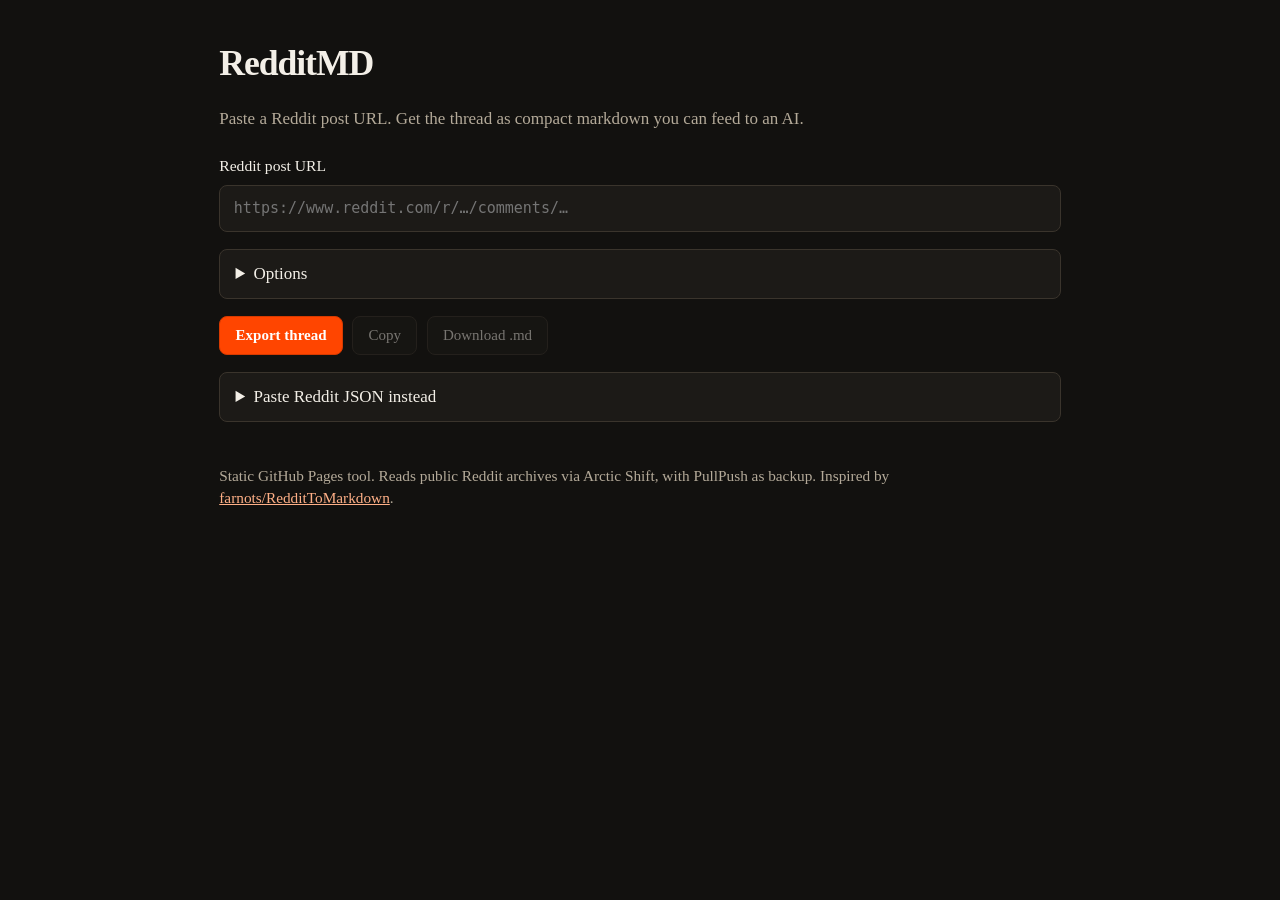
==== index.html @ d7150fc7 "checkpoint before checking out main" ====
<!DOCTYPE html>
<html lang="en">
<head>
  <meta charset="utf-8" />
  <meta name="viewport" content="width=device-width, initial-scale=1" />
  <title>RedditMD</title>
  <meta name="description" content="Export a Reddit thread to compact markdown for AI analysis." />
  <link rel="icon" href="data:image/svg+xml,<svg xmlns='http://www.w3.org/2000/svg' viewBox='0 0 100 100'><text y='.9em' font-size='90'>R</text></svg>" />
  <link rel="stylesheet" href="./styles.css" />
</head>
<body>
  <main class="wrap">
    <header class="hero">
      <h1>RedditMD</h1>
      <p>Paste a Reddit post URL. Get the thread as compact markdown you can feed to an AI.</p>
    </header>

    <label class="field">
      <span>Reddit post URL</span>
      <input id="url" type="url" inputmode="url" placeholder="https://www.reddit.com/r/…/comments/…" autocomplete="off" />
    </label>

    <details class="opts">
      <summary>Options</summary>
      <div class="opt-grid">
        <label><input type="checkbox" id="loadAll" checked /> Pull remaining comments if the first pass is truncated</label>
        <label><input type="checkbox" id="includeDeleted" /> Keep deleted / removed comments</label>
        <label><input type="checkbox" id="spaceTop" /> Blank line between top-level comments</label>
        <fieldset>
          <legend>Layout</legend>
          <label><input type="radio" name="style" value="compact" checked /> Compact (best for AI)</label>
          <label><input type="radio" name="style" value="tree" /> Tree</label>
          <label><input type="radio" name="style" value="list" /> Nested list</label>
        </fieldset>
        <fieldset>
          <legend>Sort</legend>
          <label><input type="radio" name="sort" value="score" checked /> Score</label>
          <label><input type="radio" name="sort" value="new" /> Newest</label>
          <label><input type="radio" name="sort" value="old" /> Oldest</label>
        </fieldset>
      </div>
    </details>

    <div class="actions">
      <button id="exportBtn" class="primary" type="button">Export thread</button>
      <button id="copyBtn" type="button" disabled>Copy</button>
      <a id="downloadBtn" class="btn" aria-disabled="true">Download .md</a>
    </div>

    <p id="status" class="status" hidden></p>
    <p id="stats" class="stats" hidden></p>

    <details id="jsonBox" class="opts">
      <summary>Paste Reddit JSON instead</summary>
      <p class="hint">If a brand-new post is missing from the archive, open the post, add <code>.json</code> to the URL, copy everything, and paste it here.</p>
      <textarea id="jsonInput" rows="6" placeholder='[{"kind":"Listing",...}]'></textarea>
      <button id="jsonBtn" type="button">Export from JSON</button>
    </details>

    <section id="outputBlock" hidden>
      <h2>Markdown</h2>
      <pre id="output"></pre>
    </section>

    <footer>
      <p>Static GitHub Pages tool. Reads public Reddit archives via Arctic Shift, with PullPush as backup. Inspired by <a href="https://github.com/farnots/RedditToMarkdown">farnots/RedditToMarkdown</a>.</p>
    </footer>
  </main>
  <script src="./app.js"></script>
</body>
</html>
---- styles.css ----
:root {
  color-scheme: dark;
  --bg: #12110f;
  --panel: #1c1a17;
  --ink: #f3efe7;
  --muted: #b4aa99;
  --line: #3a342c;
  --accent: #ff4500;
  --ok: #9ad07a;
  --bad: #f0a0a0;
  --mono: "SFMono-Regular", ui-monospace, Menlo, Consolas, monospace;
  --sans: "Iowan Old Style", "Palatino Linotype", Palatino, Georgia, serif;
}

* { box-sizing: border-box; }

html, body {
  margin: 0;
  background: var(--bg);
  color: var(--ink);
  font: 17px/1.45 var(--sans);
}

.wrap {
  max-width: 52rem;
  margin: 0 auto;
  padding: 2.25rem 1.25rem 4rem;
}

.hero h1 {
  margin: 0 0 0.35rem;
  font-size: 2.1rem;
  letter-spacing: -0.03em;
}

.hero p, .hint, footer, .status, .stats {
  color: var(--muted);
}

.field {
  display: grid;
  gap: 0.4rem;
  margin: 1.4rem 0 1rem;
}

.field span { font-size: 0.92rem; }

input[type="url"], textarea {
  width: 100%;
  border: 1px solid var(--line);
  background: var(--panel);
  color: var(--ink);
  border-radius: 8px;
  padding: 0.7rem 0.8rem;
  font: 15px/1.4 var(--mono);
}

textarea { resize: vertical; }

.opts {
  border: 1px solid var(--line);
  border-radius: 8px;
  padding: 0.7rem 0.9rem;
  margin: 0.8rem 0;
  background: var(--panel);
}

.opts summary { cursor: pointer; }

.opt-grid {
  display: grid;
  gap: 0.55rem;
  margin-top: 0.75rem;
}

fieldset {
  border: 1px solid var(--line);
  border-radius: 6px;
  margin: 0;
  padding: 0.5rem 0.7rem 0.65rem;
}

legend { color: var(--muted); padding: 0 0.3rem; }

.actions {
  display: flex;
  flex-wrap: wrap;
  gap: 0.55rem;
  margin: 1rem 0;
}

button, .btn {
  appearance: none;
  border: 1px solid var(--line);
  background: var(--panel);
  color: var(--ink);
  border-radius: 8px;
  padding: 0.55rem 0.9rem;
  font: 15px/1.2 var(--sans);
  text-decoration: none;
  cursor: pointer;
}

button.primary {
  background: var(--accent);
  border-color: #d63a00;
  color: #fff;
  font-weight: 650;
}

button:disabled, .btn[aria-disabled="true"] {
  opacity: 0.45;
  pointer-events: none;
}

.status { min-height: 1.4em; margin: 0.2rem 0; }
.status.ok { color: var(--ok); }
.status.bad { color: var(--bad); }

.stats { margin: 0 0 1rem; font-size: 0.95rem; }

#outputBlock h2 { margin-bottom: 0.4rem; }

pre {
  white-space: pre-wrap;
  word-break: break-word;
  background: var(--panel);
  border: 1px solid var(--line);
  border-radius: 8px;
  padding: 1rem;
  font: 13px/1.45 var(--mono);
  max-height: 70vh;
  overflow: auto;
}

footer {
  margin-top: 2.5rem;
  font-size: 0.9rem;
}

a { color: #ffb087; }
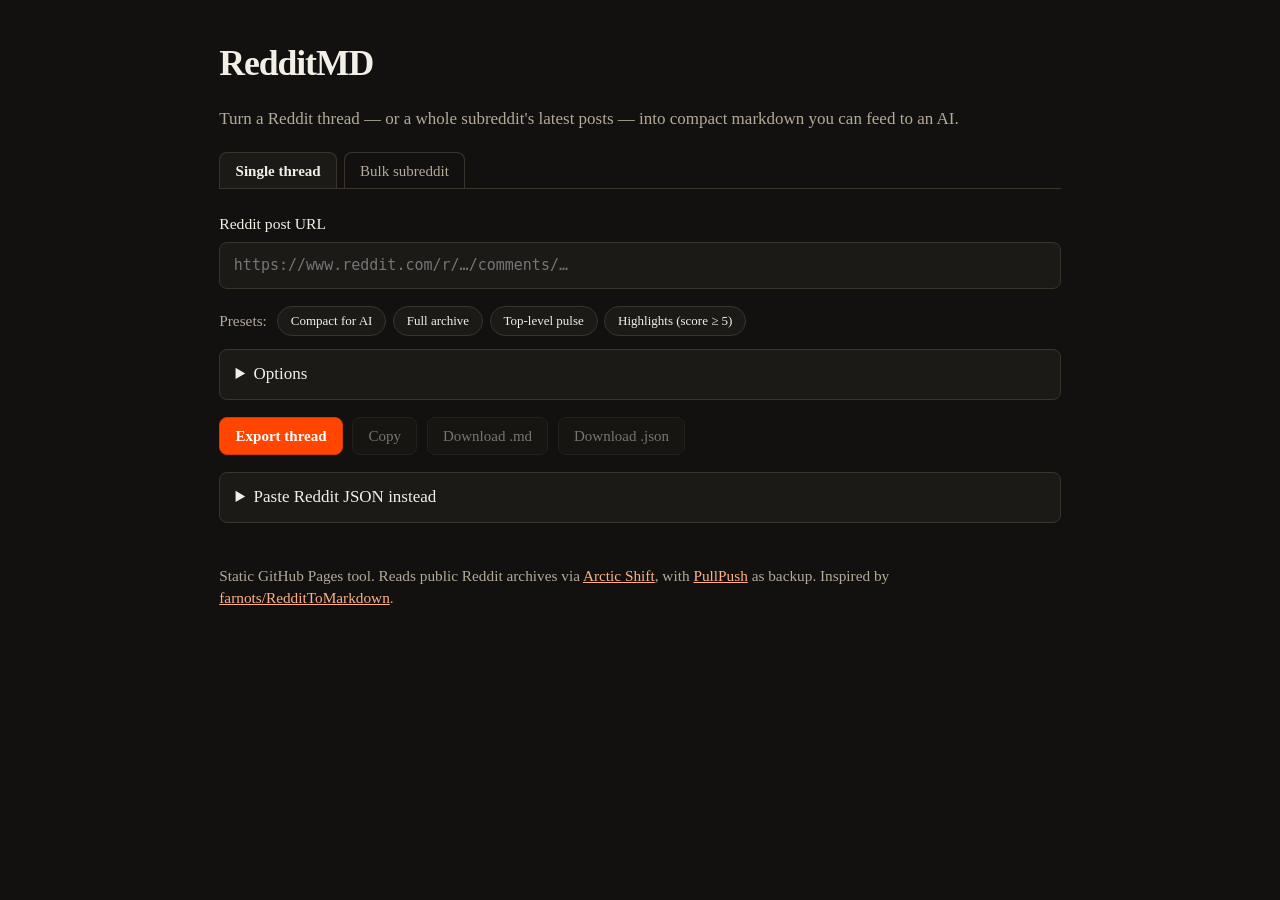
==== commit 625ee005: "good push" ====
--- a/index.html
+++ b/index.html
@@ -4,7 +4,7 @@
   <meta charset="utf-8" />
   <meta name="viewport" content="width=device-width, initial-scale=1" />
   <title>RedditMD</title>
-  <meta name="description" content="Export a Reddit thread to compact markdown for AI analysis." />
+  <meta name="description" content="Export Reddit threads to compact markdown for AI analysis." />
   <link rel="icon" href="data:image/svg+xml,<svg xmlns='http://www.w3.org/2000/svg' viewBox='0 0 100 100'><text y='.9em' font-size='90'>R</text></svg>" />
   <link rel="stylesheet" href="./styles.css" />
 </head>
@@ -12,20 +12,60 @@
   <main class="wrap">
     <header class="hero">
       <h1>RedditMD</h1>
-      <p>Paste a Reddit post URL. Get the thread as compact markdown you can feed to an AI.</p>
+      <p>Turn a Reddit thread — or a whole subreddit's latest posts — into compact markdown you can feed to an AI.</p>
     </header>
 
-    <label class="field">
-      <span>Reddit post URL</span>
-      <input id="url" type="url" inputmode="url" placeholder="https://www.reddit.com/r/…/comments/…" autocomplete="off" />
-    </label>
+    <div class="tabs" role="tablist">
+      <button class="tab active" id="tabSingle" role="tab" type="button">Single thread</button>
+      <button class="tab" id="tabBulk" role="tab" type="button">Bulk subreddit</button>
+    </div>
 
-    <details class="opts">
+    <section id="singlePane">
+      <label class="field">
+        <span>Reddit post URL</span>
+        <input id="url" type="url" inputmode="url" placeholder="https://www.reddit.com/r/…/comments/…" autocomplete="off" />
+      </label>
+    </section>
+
+    <section id="bulkPane" hidden>
+      <div class="field-row">
+        <label class="field grow">
+          <span>Subreddit</span>
+          <input id="subreddit" type="text" placeholder="r/AskReddit or just AskReddit" autocomplete="off" />
+        </label>
+        <label class="field narrow">
+          <span>How many latest posts</span>
+          <input id="bulkCount" type="number" min="1" max="500" value="10" />
+        </label>
+      </div>
+      <p class="hint">Pulls the newest posts and every comment thread. Large counts make big files — best run on desktop. Download as one combined <code>.md</code> or a <code>.zip</code> of per-post files.</p>
+    </section>
+
+    <div class="presets" id="presets">
+      <span class="presets-label">Presets:</span>
+      <button type="button" data-preset="ai" class="chip">Compact for AI</button>
+      <button type="button" data-preset="full" class="chip">Full archive</button>
+      <button type="button" data-preset="pulse" class="chip">Top-level pulse</button>
+      <button type="button" data-preset="highlights" class="chip">Highlights (score ≥ 5)</button>
+    </div>
+
+    <details class="opts" id="optsPanel">
       <summary>Options</summary>
       <div class="opt-grid">
-        <label><input type="checkbox" id="loadAll" checked /> Pull remaining comments if the first pass is truncated</label>
+        <div class="num-grid">
+          <label>Min score <input id="minScore" type="number" value="0" step="1" /></label>
+          <label>Max comments <input id="maxComments" type="number" min="1" placeholder="all" /></label>
+          <label>Max depth <input id="maxDepth" type="number" min="0" placeholder="all" /></label>
+        </div>
+        <label><input type="checkbox" id="topLevelOnly" /> Top-level comments only</label>
         <label><input type="checkbox" id="includeDeleted" /> Keep deleted / removed comments</label>
-        <label><input type="checkbox" id="spaceTop" /> Blank line between top-level comments</label>
+        <label><input type="checkbox" id="spaceTop" checked /> Blank line between top-level comments</label>
+        <label><input type="checkbox" id="timestamps" /> Include timestamps</label>
+        <label><input type="checkbox" id="commentLinks" /> Include comment permalinks</label>
+        <label><input type="checkbox" id="markOp" checked /> Mark OP comments</label>
+        <label><input type="checkbox" id="stripMedia" checked /> Strip images / gifs</label>
+        <label><input type="checkbox" id="threadStats" checked /> Add a short thread summary for the AI</label>
+        <label><input type="checkbox" id="loadAll" checked /> Pull remaining / collapsed comments</label>
         <fieldset>
           <legend>Layout</legend>
           <label><input type="radio" name="style" value="compact" checked /> Compact (best for AI)</label>
@@ -38,15 +78,20 @@
           <label><input type="radio" name="sort" value="new" /> Newest</label>
           <label><input type="radio" name="sort" value="old" /> Oldest</label>
         </fieldset>
+        <p class="hint">After a thread loads, changing filters reformats instantly. "Pull remaining / collapsed comments" needs a fresh export.</p>
       </div>
     </details>
 
     <div class="actions">
       <button id="exportBtn" class="primary" type="button">Export thread</button>
+      <button id="cancelBtn" type="button" hidden>Cancel</button>
       <button id="copyBtn" type="button" disabled>Copy</button>
       <a id="downloadBtn" class="btn" aria-disabled="true">Download .md</a>
+      <a id="jsonBtnDl" class="btn" aria-disabled="true">Download .json</a>
+      <a id="zipBtn" class="btn" aria-disabled="true" hidden>Download .zip</a>
     </div>
 
+    <div id="progress" class="progress" hidden><div id="progressBar" class="progress-bar"></div></div>
     <p id="status" class="status" hidden></p>
     <p id="stats" class="stats" hidden></p>
 
@@ -59,13 +104,15 @@
 
     <section id="outputBlock" hidden>
       <h2>Markdown</h2>
+      <p id="previewNote" class="hint" hidden></p>
       <pre id="output"></pre>
     </section>
 
     <footer>
-      <p>Static GitHub Pages tool. Reads public Reddit archives via Arctic Shift, with PullPush as backup. Inspired by <a href="https://github.com/farnots/RedditToMarkdown">farnots/RedditToMarkdown</a>.</p>
+      <p>Static GitHub Pages tool. Reads public Reddit archives via <a href="https://arctic-shift.photon-reddit.com">Arctic Shift</a>, with <a href="https://pullpush.io">PullPush</a> as backup. Inspired by <a href="https://github.com/farnots/RedditToMarkdown">farnots/RedditToMarkdown</a>.</p>
     </footer>
   </main>
+  <script src="./engine.js"></script>
   <script src="./app.js"></script>
 </body>
 </html>
--- a/styles.css
+++ b/styles.css
@@ -37,6 +37,88 @@
   color: var(--muted);
 }
 
+.tabs {
+  display: flex;
+  gap: 0.4rem;
+  margin: 1.2rem 0 0.2rem;
+  border-bottom: 1px solid var(--line);
+}
+
+.tab {
+  border: 1px solid var(--line);
+  border-bottom: none;
+  border-radius: 8px 8px 0 0;
+  background: transparent;
+  color: var(--muted);
+  padding: 0.5rem 0.9rem;
+  cursor: pointer;
+  font: 15px/1.2 var(--sans);
+}
+
+.tab.active {
+  background: var(--panel);
+  color: var(--ink);
+  font-weight: 650;
+}
+
+.field-row {
+  display: flex;
+  gap: 0.8rem;
+  flex-wrap: wrap;
+  align-items: flex-end;
+}
+
+.field.grow { flex: 1 1 16rem; }
+.field.narrow { flex: 0 0 12rem; }
+
+.presets {
+  display: flex;
+  flex-wrap: wrap;
+  align-items: center;
+  gap: 0.4rem;
+  margin: 0.9rem 0 0.2rem;
+}
+
+.presets-label { color: var(--muted); font-size: 0.9rem; margin-right: 0.2rem; }
+
+.chip {
+  border: 1px solid var(--line);
+  background: var(--panel);
+  color: var(--ink);
+  border-radius: 999px;
+  padding: 0.35rem 0.75rem;
+  font: 13px/1.2 var(--sans);
+  cursor: pointer;
+}
+
+.chip:hover { border-color: var(--accent); }
+
+.progress {
+  height: 6px;
+  border-radius: 999px;
+  background: var(--panel);
+  border: 1px solid var(--line);
+  overflow: hidden;
+  margin: 0.6rem 0 0.2rem;
+}
+
+.progress-bar {
+  height: 100%;
+  width: 0%;
+  background: var(--accent);
+  transition: width 0.2s ease;
+}
+
+.progress-bar.indeterminate {
+  width: 35%;
+  animation: slide 1.1s ease-in-out infinite;
+}
+
+@keyframes slide {
+  0% { margin-left: -35%; }
+  100% { margin-left: 100%; }
+}
+
 .field {
   display: grid;
   gap: 0.4rem;
@@ -45,7 +127,7 @@
 
 .field span { font-size: 0.92rem; }
 
-input[type="url"], textarea {
+input[type="url"], input[type="number"], textarea {
   width: 100%;
   border: 1px solid var(--line);
   background: var(--panel);
@@ -54,6 +136,21 @@
   padding: 0.7rem 0.8rem;
   font: 15px/1.4 var(--mono);
 }
+
+.num-grid {
+  display: grid;
+  grid-template-columns: repeat(auto-fit, minmax(9.5rem, 1fr));
+  gap: 0.65rem;
+}
+
+.num-grid label {
+  display: grid;
+  gap: 0.3rem;
+  color: var(--muted);
+  font-size: 0.92rem;
+}
+
+.num-grid input { padding: 0.45rem 0.55rem; }
 
 textarea { resize: vertical; }
 
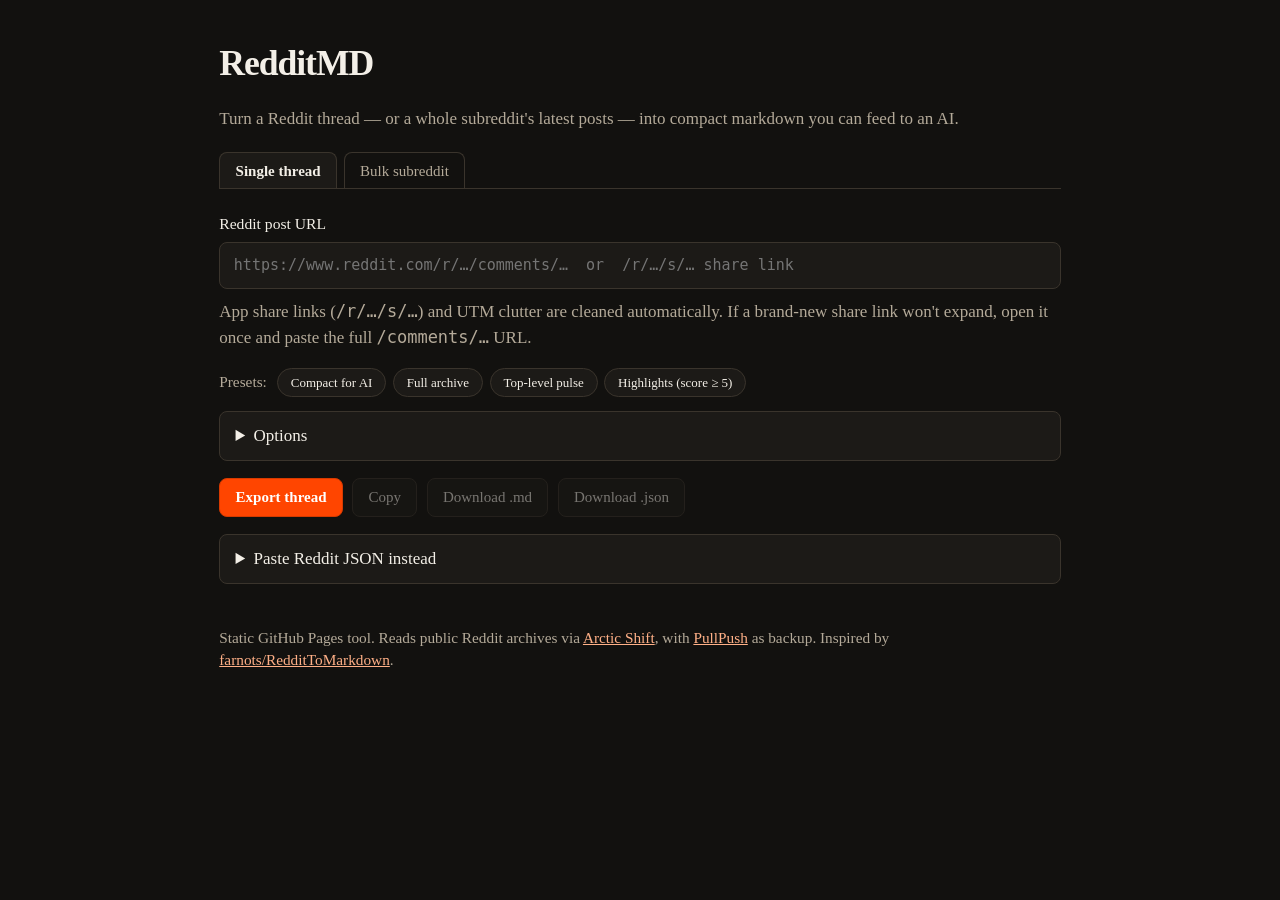
==== commit 4d3e9bd4: "fix: make Reddit share / UTM URL pastes resolve reliably Auto-clean app share clutter, extract URLs " ====
--- a/index.html
+++ b/index.html
@@ -22,9 +22,10 @@
 
     <section id="singlePane">
       <label class="field">
-        <span>Reddit post URL</span>
-        <input id="url" type="url" inputmode="url" placeholder="https://www.reddit.com/r/…/comments/…" autocomplete="off" />
-      </label>
+      <span>Reddit post URL</span>
+      <input id="url" type="url" inputmode="url" placeholder="https://www.reddit.com/r/…/comments/…  or  /r/…/s/… share link" autocomplete="off" />
+    </label>
+    <p class="hint" style="margin-top:-0.4rem">App share links (<code>/r/…/s/…</code>) and UTM clutter are cleaned automatically. If a brand-new share link won't expand, open it once and paste the full <code>/comments/…</code> URL.</p>
     </section>
 
     <section id="bulkPane" hidden>
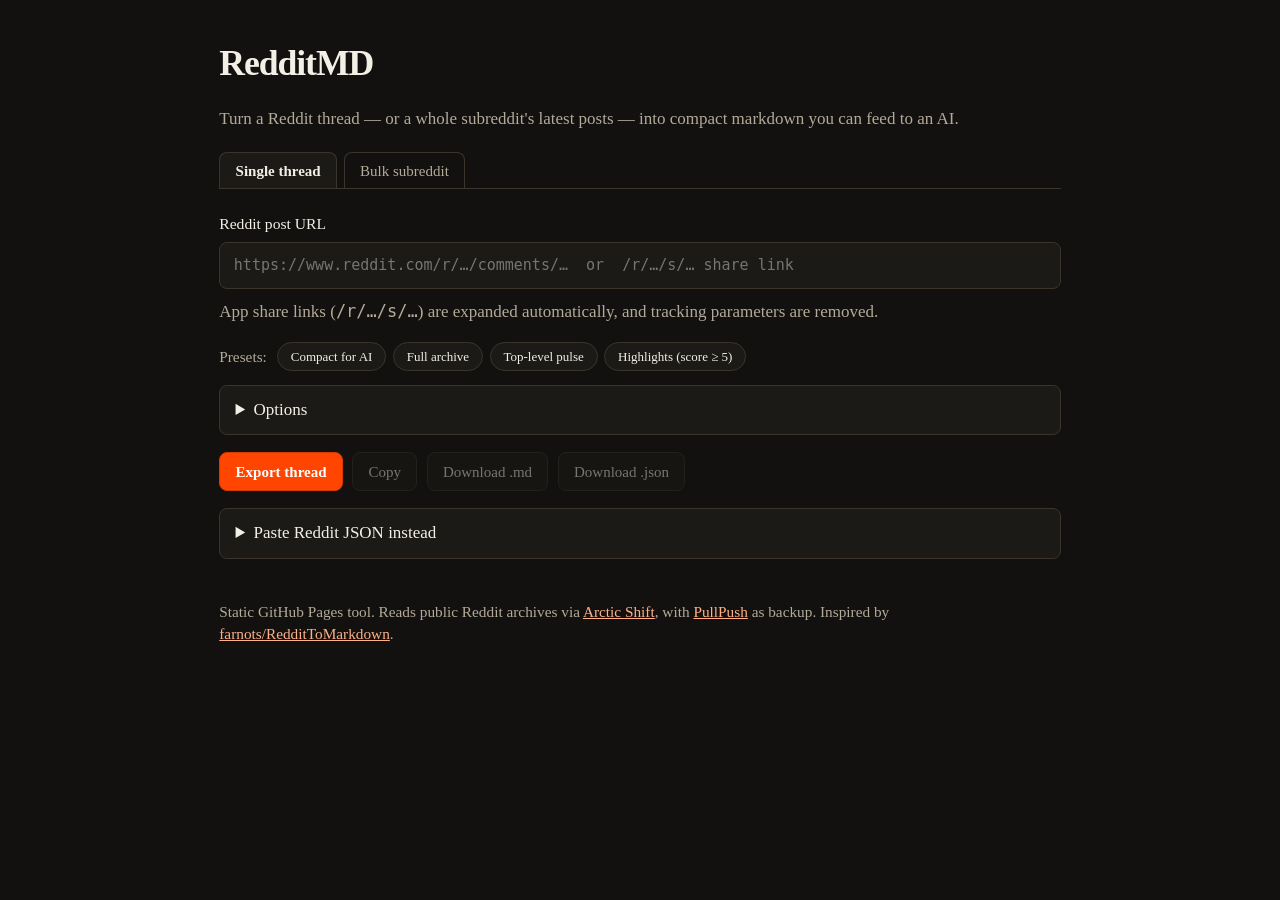
==== commit 8b220293: "fix: keep a loaded thread when archive search fails Arctic Shift rejects numeric search cursors and " ====
--- a/index.html
+++ b/index.html
@@ -25,7 +25,7 @@
       <span>Reddit post URL</span>
       <input id="url" type="url" inputmode="url" placeholder="https://www.reddit.com/r/…/comments/…  or  /r/…/s/… share link" autocomplete="off" />
     </label>
-    <p class="hint" style="margin-top:-0.4rem">App share links (<code>/r/…/s/…</code>) and UTM clutter are cleaned automatically. If a brand-new share link won't expand, open it once and paste the full <code>/comments/…</code> URL.</p>
+    <p class="hint" style="margin-top:-0.4rem">App share links (<code>/r/…/s/…</code>) are expanded automatically, and tracking parameters are removed.</p>
     </section>
 
     <section id="bulkPane" hidden>
